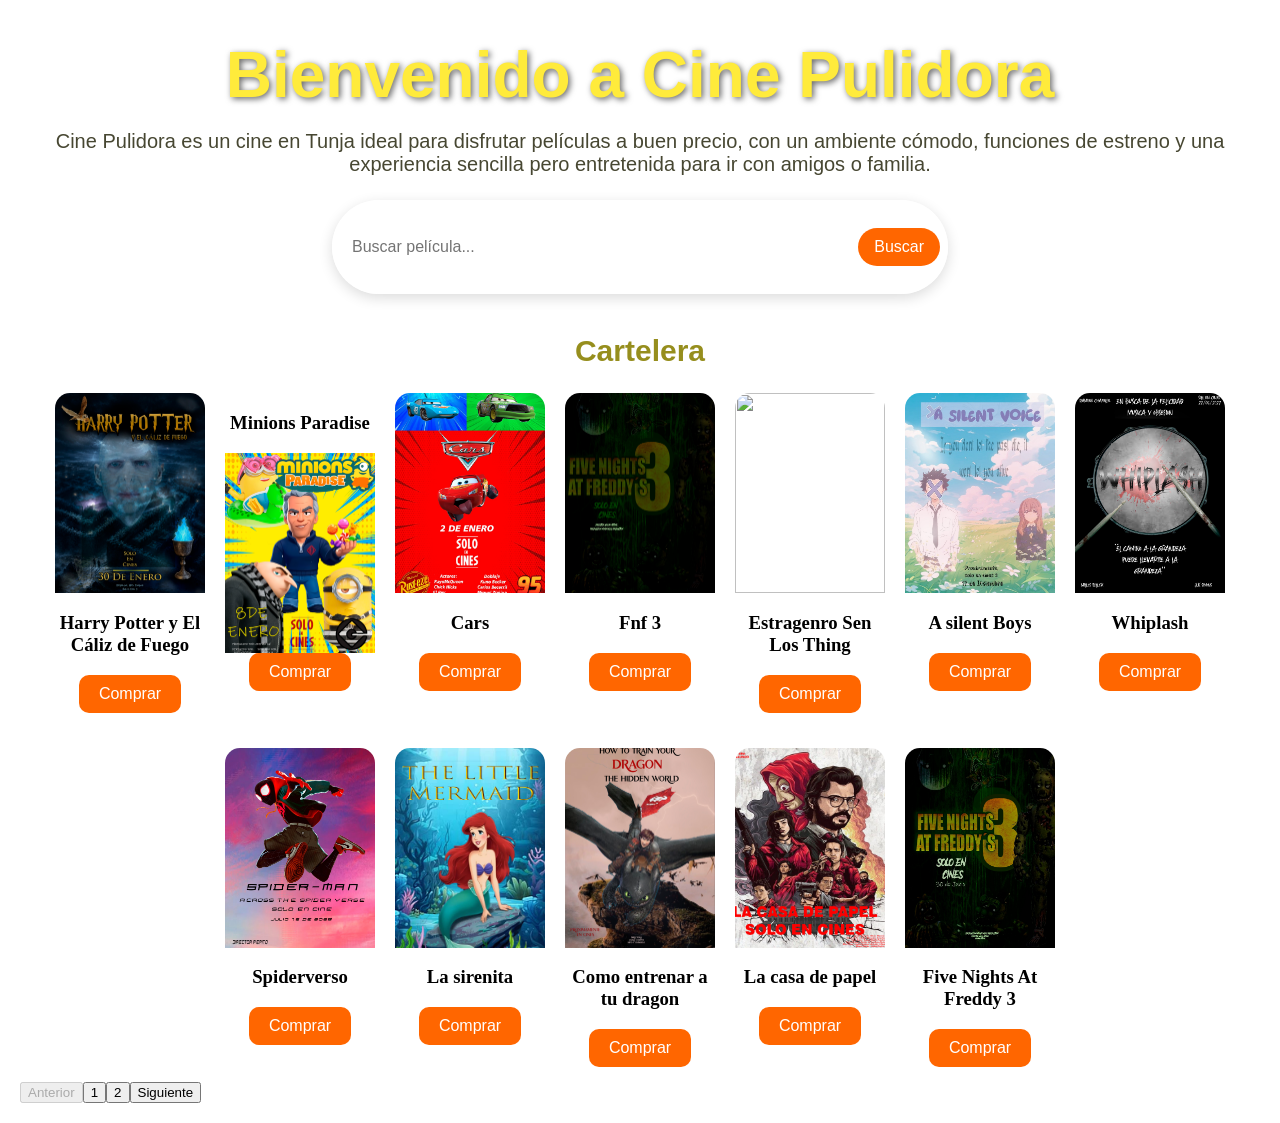
==== index.html @ e3099f52 "Add files via upload" ====
<!DOCTYPE html>
<html lang="es">
<head>
    <meta charset="UTF-8">
    <meta name="viewport" content="width=device-width, initial-scale=1.0">
      <title>Cines Pulidora - Ver películas con tu familia</title>
       <meta name="description" content="Cines Pulidora es una cine para encontrar y ver películas con tu familia.">
<link rel="stylesheet" href="estilos/estilos.css">
</head>
<body>
    <header class="hero">
        <h1>Bienvenido a Cine Pulidora</h1>
        <p>Cine Pulidora es un cine en Tunja ideal para disfrutar películas a buen precio, con un ambiente cómodo, funciones de estreno y una experiencia sencilla pero entretenida para ir con amigos o familia.</p>
        <form class="busqueda-form" id="searchForm">
            <input id="searchInput" type="search" placeholder="Buscar película..." aria-label="Buscar película">
            <button type="submit">Buscar</button>
        </form>
    </header>

    <section class="cartelera">
        <h2>Cartelera</h2>
        <div class="Catalogo">
<div class="Pelicula">
<img src="assets/Harry Potter copia png.jpg" alt="">
<h3>Harry Potter y El Cáliz de Fuego</h3>
<button onclick="window.location.href='comprar.html'">Comprar</button>
</div>

<div class="Pelicula">
    <h3>Minions Paradise</h3>
    <img src="assets/Poster Minions final.jpg.jpeg" alt="">
<button onclick="window.location.href='comprar.html'">Comprar</button>
</div>

<div class="Pelicula">
<img src="assets/C ars.jpeg" alt="">
<h3>Cars</h3>
<button onclick="window.location.href='comprar.html'">Comprar</button>
</div>

<div class="Pelicula">
<img src="assets/Fnaf 3 copia.jpg" alt="">
<h3>Fnf 3 </h3>
<button onclick="window.location.href='comprar.html'">Comprar</button>
</div>

<div class="Pelicula">
<img src="assets/Estrangero sen los things copia.jpg" alt="">
<h3>Estragenro Sen Los Thing</h3>
<button onclick="window.location.href='comprar.html'">Comprar</button>
</div>

<div class="Pelicula">
    <img src="assets/A silent Boys.jpg" alt="">
    <h3>A silent Boys</h3>
    <button onclick="window.location.href='comprar.html'">Comprar</button>
</div>
<div class="Pelicula">
    <img src="assets/whiplash.jpeg" alt="">
    <h3>Whiplash</h3>
    <button onclick="window.location.href='comprar.html'">Comprar</button>
</div>
<div class="Pelicula">
    <img src="assets/spidermananimado.jpeg" alt="">
    <h3>Spiderverso</h3>
    <button onclick="window.location.href='comprar.html'">Comprar</button>
</div>
<div class="Pelicula">
    <img src="assets/LA SIRENITA SHARA CARDENAS.jpg.jpeg" alt="">
    <h3>La sirenita</h3>
    <button onclick="window.location.href='comprar.html'">Comprar</button>
</div>
<div class="Pelicula">
    <img src="assets/laura campos-como entrenar a tu dragon.jpg.jpeg" alt="">
    <h3>Como entrenar a tu dragon</h3>
    <button onclick="window.location.href='comprar.html'">Comprar</button>
</div>
<div class="Pelicula">
    <img src="assets/karen galindo - la casa de papel.jpg.jpeg" alt="">
    <h3>La casa de papel</h3>
    <button onclick="window.location.href='comprar.html'">Comprar</button>
</div>
<div class="Pelicula">
    <img src="assets/five nights at freddy 3.jpeg" alt="">
    <h3>Five Nights At Freddy 3</h3>
    <button onclick="window.location.href='comprar.html'">Comprar</button>
</div>
<div class="Pelicula">
    <img src="assets/soul eater.jpeg" alt="">
    <h3>Soul Eater</h3>
    <button onclick="window.location.href='comprar.html'">Comprar</button>
</div>
<div class="Pelicula">
    <img src="assets/punisher.jpeg" alt="">
    <h3>Punisher</h3>
    <button onclick="window.location.href='comprar.html'">Comprar</button>
</div>
<div class="Pelicula">
    <img src="assets/UP.png" alt="">
    <h3>Up</h3>
    <button onclick="window.location.href='comprar.html'">Comprar</button>
</div>
<div class="Pelicula">
    <img src="assets/gravity falls.jpeg" alt="">
    <h3>Gravity Falls</h3>
    <button onclick="window.location.href='comprar.html'">Comprar</button>
</div>


</div>

        <div class="paginacion" aria-label="Paginación de cartelera"></div>

    </section>

    <script>
        const peliculas = Array.from(document.querySelectorAll('.Pelicula'));
        const itemsPorPagina = 12;
        let paginaActual = 1;

        const paginacionElement = document.querySelector('.paginacion');
        const searchForm = document.getElementById('searchForm');
        const searchInput = document.getElementById('searchInput');

        function filtrarPeliculas() {
            const termino = searchInput.value.trim().toLowerCase();
            peliculas.forEach((pelicula) => {
                const titulo = pelicula.querySelector('h3').textContent.toLowerCase();
                pelicula.dataset.match = titulo.includes(termino) ? '1' : '0';
            });
            paginaActual = 1;
            mostrarPagina();
        }

        function mostrarPagina() {
            const elementosFiltrados = peliculas.filter((pelicula) => pelicula.dataset.match !== '0');
            const totalPaginas = Math.max(1, Math.ceil(elementosFiltrados.length / itemsPorPagina));
            if (paginaActual > totalPaginas) paginaActual = totalPaginas;

            peliculas.forEach((pelicula) => {
                pelicula.style.display = 'none';
            });

            const inicio = (paginaActual - 1) * itemsPorPagina;
            const fin = inicio + itemsPorPagina;
            elementosFiltrados.slice(inicio, fin).forEach((pelicula) => {
                pelicula.style.display = 'block';
            });

            actualizarPaginacion(totalPaginas);
        }

        function actualizarPaginacion(totalPaginas) {
            paginacionElement.innerHTML = '';
            if (totalPaginas <= 1) return;

            const prev = document.createElement('button');
            prev.type = 'button';
            prev.textContent = 'Anterior';
            prev.disabled = paginaActual === 1;
            prev.addEventListener('click', () => {
                if (paginaActual > 1) {
                    paginaActual -= 1;
                    mostrarPagina();
                }
            });
            paginacionElement.appendChild(prev);

            for (let i = 1; i <= totalPaginas; i += 1) {
                const pageButton = document.createElement('button');
                pageButton.type = 'button';
                pageButton.textContent = i;
                pageButton.className = i === paginaActual ? 'pagina-activa' : '';
                pageButton.addEventListener('click', () => {
                    paginaActual = i;
                    mostrarPagina();
                });
                paginacionElement.appendChild(pageButton);
            }

            const next = document.createElement('button');
            next.type = 'button';
            next.textContent = 'Siguiente';
            next.disabled = paginaActual === totalPaginas;
            next.addEventListener('click', () => {
                if (paginaActual < totalPaginas) {
                    paginaActual += 1;
                    mostrarPagina();
                }
            });
            paginacionElement.appendChild(next);
        }

        searchForm.addEventListener('submit', (event) => {
            event.preventDefault();
            filtrarPeliculas();
        });

        document.addEventListener('DOMContentLoaded', () => {
            peliculas.forEach((pelicula) => (pelicula.dataset.match = '1'));
            mostrarPagina();
        });
    </script>

</body>
</html>
---- estilos/estilos.css ----
.Catalogo { display: flex;
    gap: 20px;
    flex-wrap: wrap;
    justify-content: center;
}
.Pelicula {
     background: white;
    width: 150px;
    border-radius: 15px;
    overflow: hidden;
    box-shadow: black;
    text-align: center;
    padding-bottom: 15px;
}
.Pelicula img {
     width: 100%;
    height: 200px;
    object-fit: cover;
    display: block;
}
.Pelicula button {
     background: #ff6600;
    color: white;
    border: none;
    padding: 10px 20px;
    border-radius: 10px;
    cursor: pointer;
    font-size: 16px;
}
.Pelicula button:hover {
    background: #cc5200;
}
h1 {
    text-align: center;
    font-size: 4rem;
    font-family: 'Franklin Gothic Medium', 'Arial Narrow', Arial, sans-serif;
    color: #ffeb3b;
    margin: 0 0 20px;
    padding-top: 20px;
    line-height: 1.1;
    text-shadow: 2px 2px 6px rgba(0, 0, 0, 0.6);
}
p { font-size: 20px;
    font-family: Verdana, Geneva, Tahoma, sans-serif;
    color: #474732;
    margin: 10px 0;
    text-align: center;
}
.hero .busqueda-form {
    display: flex;
    align-items: center;
    gap: 10px;
    width: min(620px, 100%);
    margin: 24px auto 0;
    padding: 7px;
    border-radius: 999px;
    background: rgba(255, 255, 255, 0.8);
    border: 1px solid rgba(255, 255, 255, 0.7);
    box-shadow: 0 4px 14px rgba(0, 0, 0, 0.14);
}
.hero .busqueda-form input {
    flex: 1;
    border: none;
    outline: none;
    background: transparent;
    color: #333;
    font-size: 16px;
    padding: 10px 12px;
}
.hero .busqueda-form input::placeholder {
    color: rgba(0, 0, 0, 0.55);
}
.hero .busqueda-form button {
    border: none;
    border-radius: 999px;
    padding: 10px 16px;
    background: #ff6600;
    color: #fff;
    cursor: pointer;
    transition: background 0.2s ease, transform 0.2s ease;
}
.hero .busqueda-form button:hover {
    background: #e65a00;
    transform: translateY(-1px);
}
body { background-image: url(https://img.magnific.com/vector-gratis/fondo-azul-claro-acuarela_78370-3537.jpg?semt=ais_hybrid&w=740&q=80);
    color: ;
    margin: 0;
    padding: 20px;
}
h2 { text-align: center;
    font-size: 30px;
    font-family: 'Franklin Gothic Medium', 'Arial Narrow', Arial, sans-serif;
    color: #968e1d;
    margin-top: 40px;
}
a {text-align: left;
    color: #fdfd96;
    font-size: 20px;
    -webkit-text-stroke: 0.5px black;
}
form {
    max-width: 600px;
    margin: 20px auto;
    padding: 20px;
    background: white;
    border-radius: 10px;
   
}
label {
    display: block;
    margin: 10px 0 5px;
    font-weight: bold;
}
select {
    width: 100%;
    padding: 10px;
    border: 1px solid #ccc;
    border-radius: 5px;
    font-size: 16px;
}
.sala {
    margin: 20px 0;
}
.fila {
    display: flex;
    align-items: center;
    margin: 10px 0;
}
.fila span {
    width: 80px;
    font-weight: bold;
}
.fila label {
    margin: 0 10px;
    display: flex;
    align-items: center;
}
.fila input[type="checkbox"] {
    margin-right: 5px;
}
button[type="submit"] {
    background: #ff6600;
    color: white;
    border: none;
    padding: 10px 20px;
    border-radius: 10px;
    cursor: pointer;
    font-size: 16px;
    display: block;
    margin: 20px auto;
}
button[type="submit"]:hover {
    background: #cc5200;
}


.modal {
    display: none;
    position: fixed;
    z-index: 1000;
    left: 0;
    top: 0;
    width: 100%;
    height: 100%;
    background-color: rgba(0, 0, 0, 0.7);
}

.modal-contenido {
    background-color: white;
    margin: 5% auto;
    padding: 30px;
    border-radius: 15px;
    width: 90%;
    max-width: 400px;
    box-shadow: 0 4px 20px rgba(0, 0, 0, 0.3);
}

.cerrar {
    color: #aaa;
    float: right;
    font-size: 28px;
    font-weight: bold;
    cursor: pointer;
    line-height: 20px;
}

.cerrar:hover,
.cerrar:focus {
    color: black;
}

.modal-contenido h2 {
    margin-top: 0;
    color: #ff6600;
    text-align: center;
}

.modal-contenido h3 {
    margin-top: 20px;
    margin-bottom: 15px;
    color: #333;
    font-size: 16px;
}

.metodos-pago {
    margin: 20px 0;
    padding: 15px;
    background-color: #f9f9f9;
    border-radius: 8px;
}

.metodos-pago label {
    display: flex;
    align-items: center;
    margin: 10px 0;
    font-weight: normal;
}

.metodos-pago input[type="radio"] {
    margin-right: 10px;
    cursor: pointer;
}

.formulario-pago input {
    width: 100%;
    padding: 10px;
    margin: 10px 0;
    border: 1px solid #ddd;
    border-radius: 5px;
    font-size: 14px;
    box-sizing: border-box;
}

.formulario-pago input:focus {
    outline: none;
    border-color: #ff6600;
    box-shadow: 0 0 5px rgba(255, 102, 0, 0.3);
}

.fila-formulario {
    display: flex;
    gap: 10px;
}

.fila-formulario input {
    flex: 1;
}

.botones-modal {
    display: flex;
    gap: 10px;
    margin-top: 20px;
}

.botones-modal button {
    flex: 1;
    padding: 10px;
    border: none;
    border-radius: 5px;
    font-size: 16px;
    cursor: pointer;
    margin: 0;
}

.botones-modal button:first-child {
    background-color: #ccc;
    color: black;
}

.botones-modal button:first-child:hover {
    background-color: #999;
}

.btn-confirmar {
    background-color: #ff6600 !important;
    color: white !important;
}

.btn-confirmar:hover {
    background-color: #cc5200 !important;
}
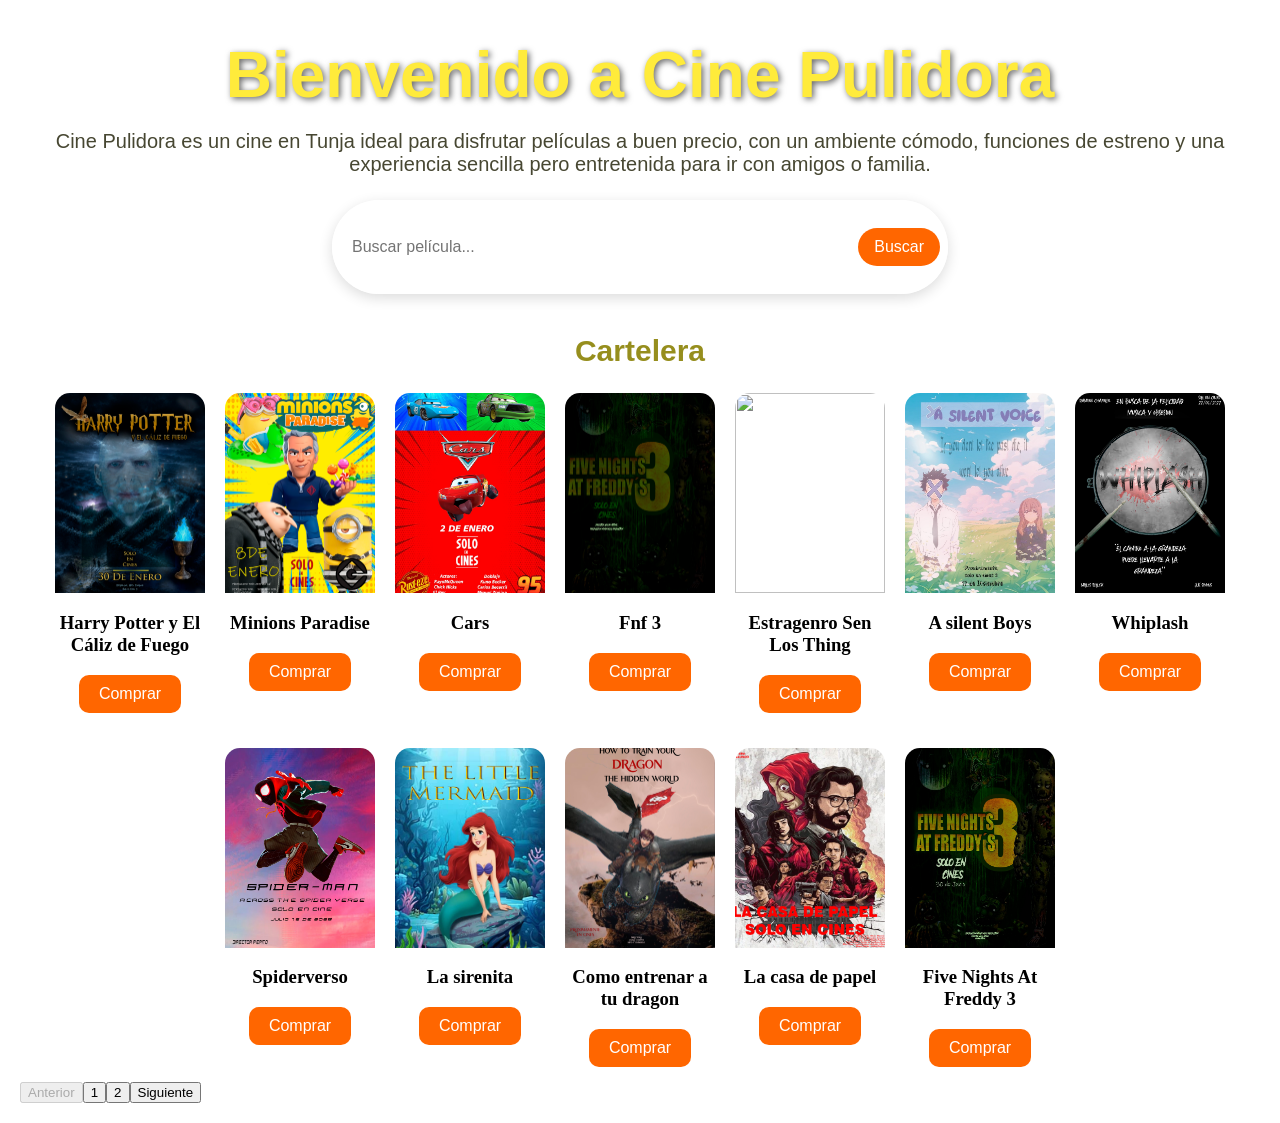
==== commit 6cd28ced: "Update index.html" ====
--- a/index.html
+++ b/index.html
@@ -27,8 +27,8 @@
 </div>
 
 <div class="Pelicula">
+     <img src="assets/Poster Minions final.jpg.jpeg" alt="">
     <h3>Minions Paradise</h3>
-    <img src="assets/Poster Minions final.jpg.jpeg" alt="">
 <button onclick="window.location.href='comprar.html'">Comprar</button>
 </div>
 
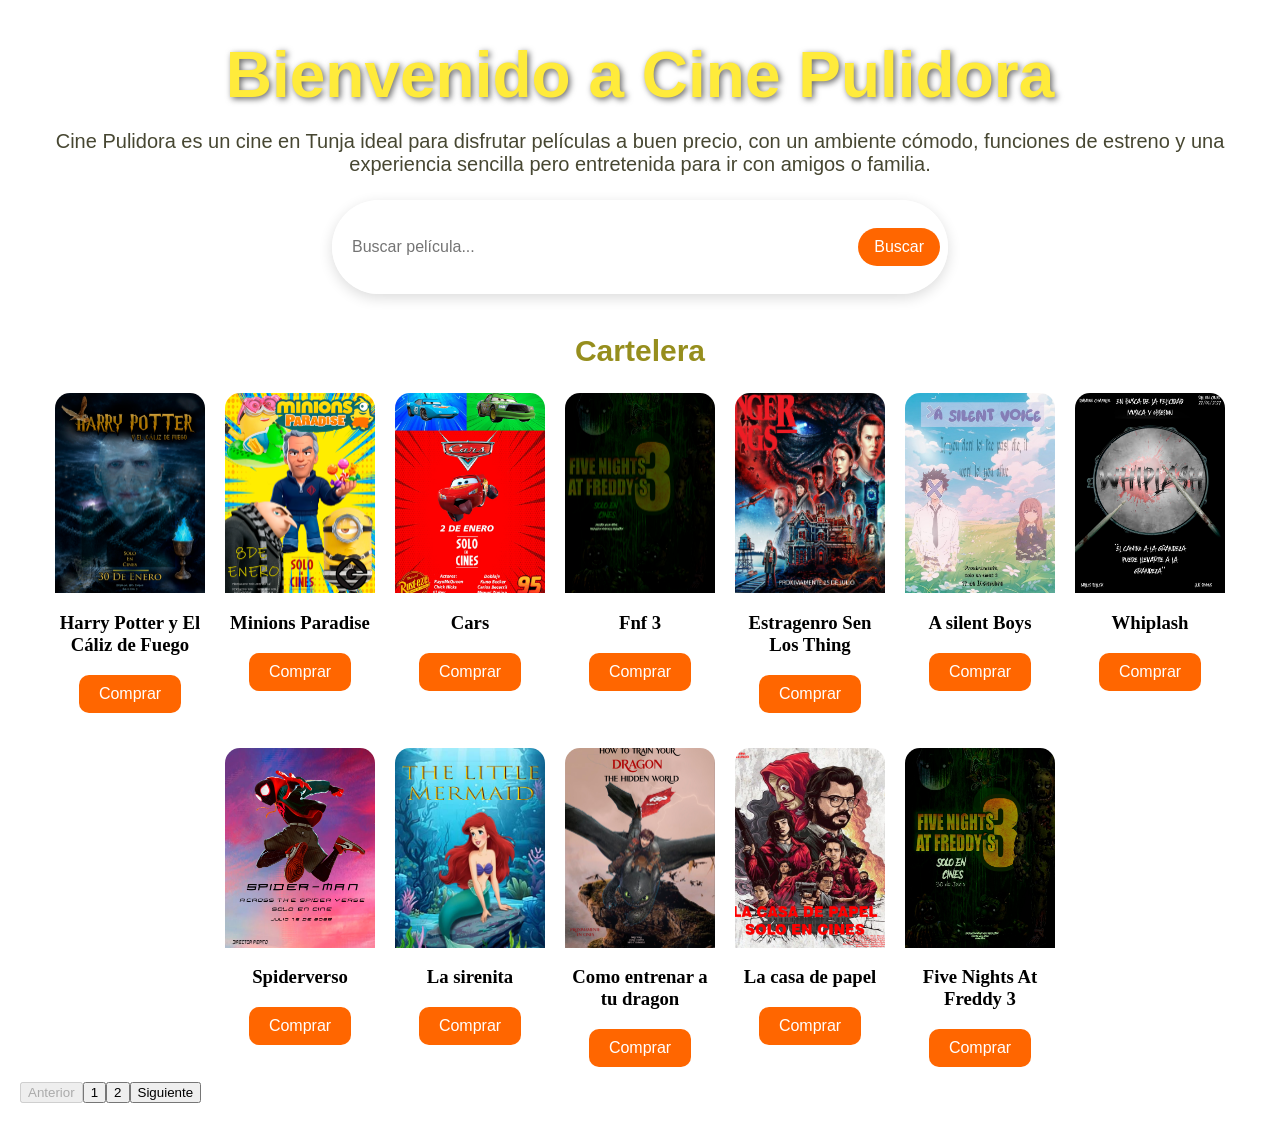
==== commit c889ab62: "Update index.html" ====
--- a/index.html
+++ b/index.html
@@ -45,7 +45,7 @@
 </div>
 
 <div class="Pelicula">
-<img src="assets/Estrangero sen los things copia.jpg" alt="">
+<img src="assets/estrangero sen los things copia.jpg" alt="">
 <h3>Estragenro Sen Los Thing</h3>
 <button onclick="window.location.href='comprar.html'">Comprar</button>
 </div>
